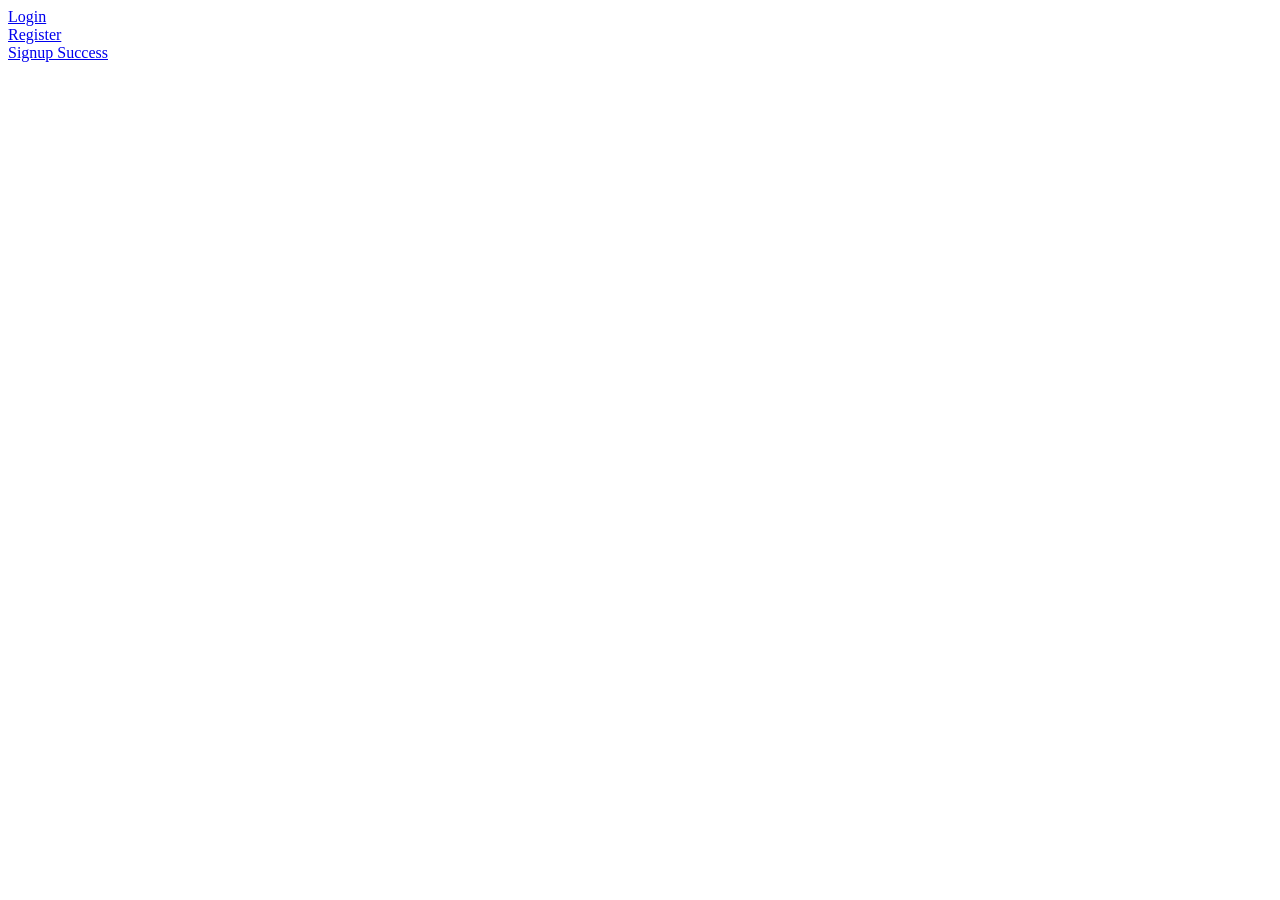
==== Frontend/index.html @ e2a54e03 "Backend Deployed" ====
<!DOCTYPE html>
<html lang="en">
  <head>
    <meta charset="UTF-8" />
    <meta name="viewport" content="width=device-width, initial-scale=1.0" />
    <title>Index</title>
  </head>
  <body>
    <a href="./login/index.html">Login</a><br />
    <a href="./register/register.html">Register</a><br />
    <a href="./register/continue.html">Signup Success</a>
  </body>
</html>
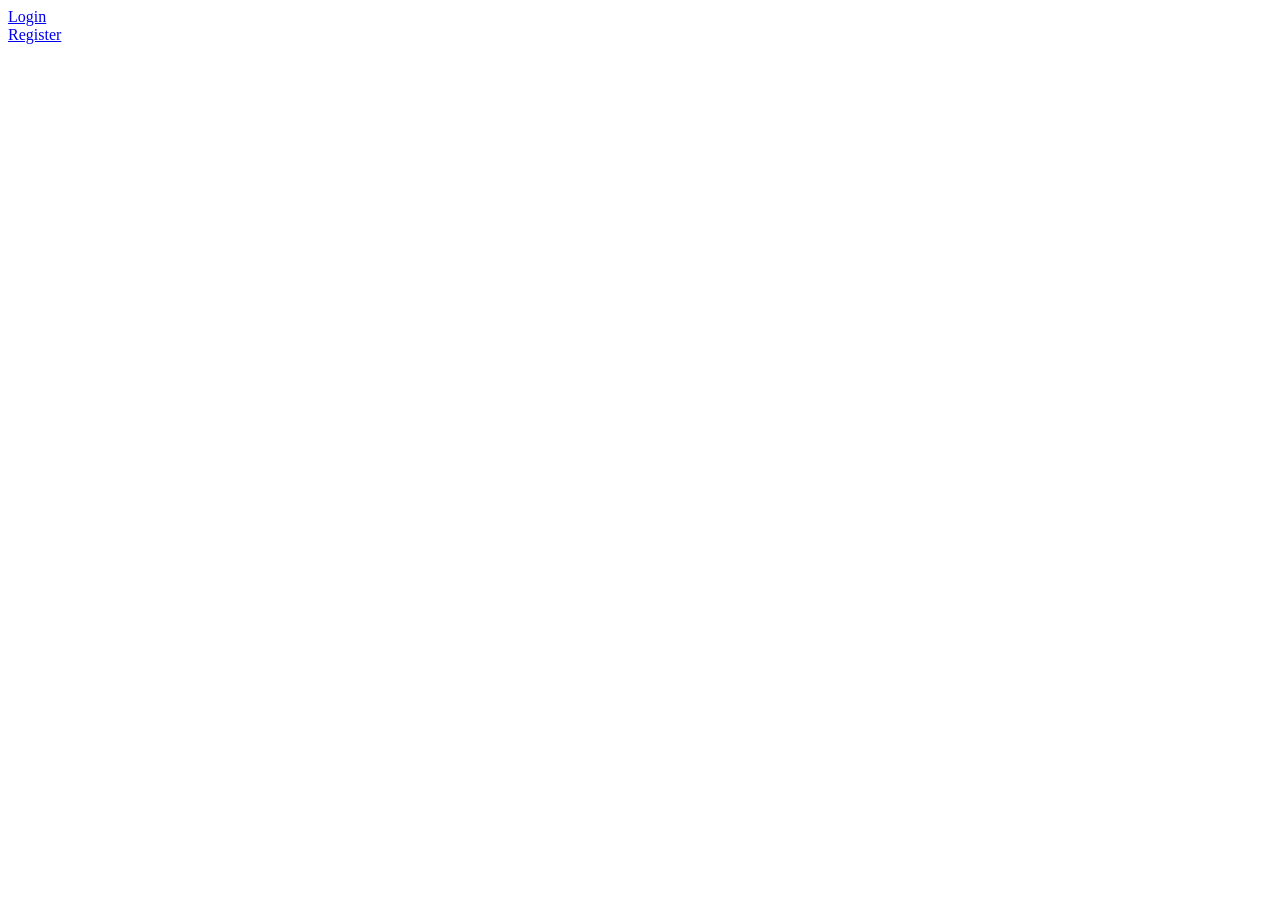
==== commit 26c149ae: "index.html modified" ====
--- a/Frontend/index.html
+++ b/Frontend/index.html
@@ -8,6 +8,5 @@
   <body>
     <a href="./login/index.html">Login</a><br />
     <a href="./register/register.html">Register</a><br />
-    <a href="./register/continue.html">Signup Success</a>
   </body>
 </html>
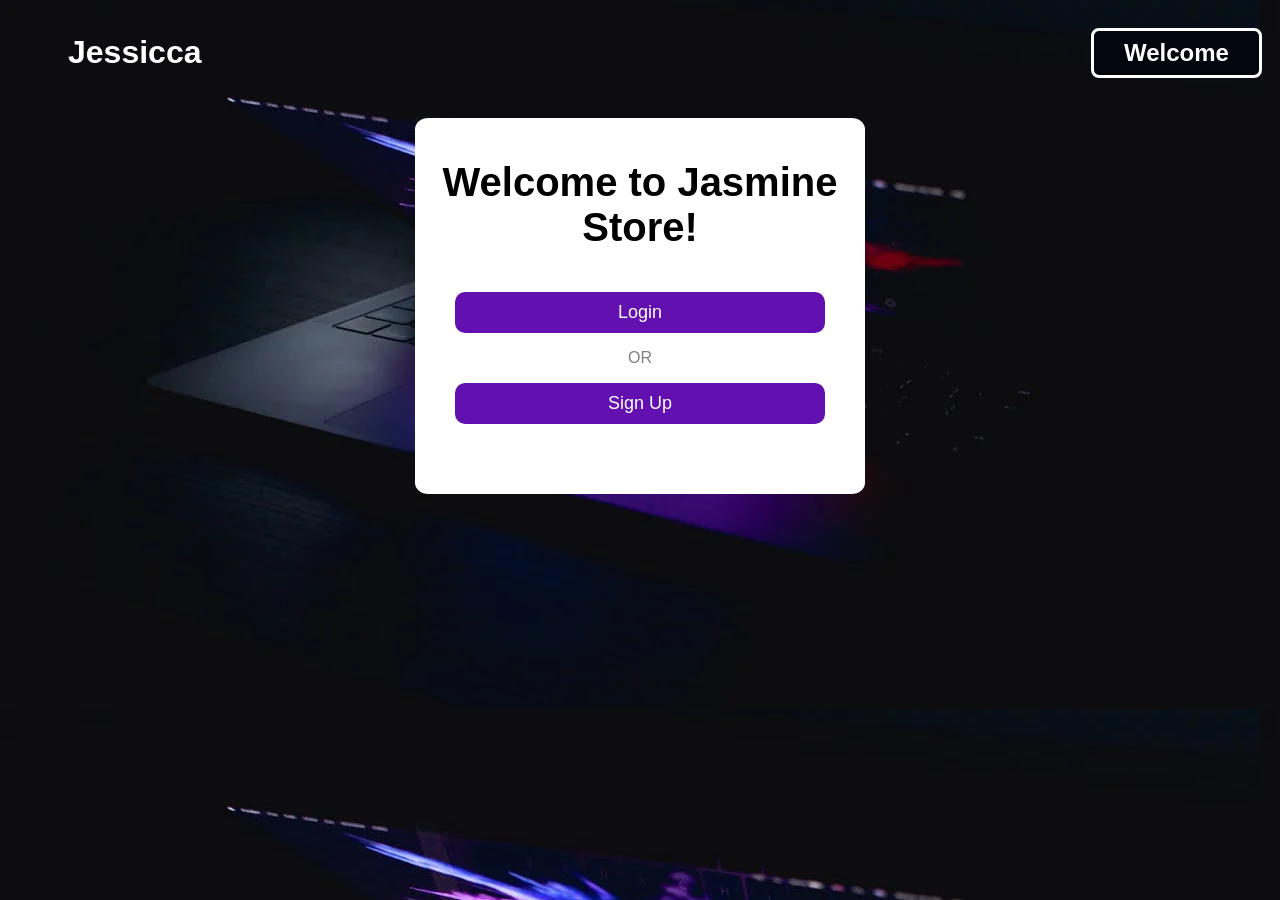
==== commit 159d346e: "Welcome Page Modified" ====
--- a/Frontend/index.html
+++ b/Frontend/index.html
@@ -3,10 +3,152 @@
   <head>
     <meta charset="UTF-8" />
     <meta name="viewport" content="width=device-width, initial-scale=1.0" />
-    <title>Index</title>
+    <title>Signup Success</title>
+    <!-- Boxicon Icons -->
+    <link
+      href="https://unpkg.com/boxicons@2.1.4/css/boxicons.min.css"
+      rel="stylesheet"
+    />
+    <link
+      href="https://unpkg.com/boxicons@2.1.4/css/boxicons.min.css"
+      rel="stylesheet"
+    />
+    <style>
+      @import url("https://fonts.googleapis.com/css2?family=Poppins:ital,wght@0,100;0,200;0,300;0,400;0,500;0,600;0,700;0,800;0,900;1,100;1,200;1,300;1,400;1,500;1,600;1,700;1,800;1,900&display=swap");
+
+      * {
+        font-family: "Poppins", sans-serif;
+      }
+
+      body {
+        background-image: url("wallpaper.webp");
+      }
+
+      .header {
+        display: flex;
+        /* height: 80px; */
+        width: 100%;
+        box-sizing: border-box;
+        color: white;
+        padding: 10px 10px;
+      }
+
+      .left,
+      .right {
+        width: 50%;
+        box-sizing: border-box;
+        display: flex;
+        align-items: flex-start;
+      }
+      .left {
+        justify-content: flex-start;
+      }
+      .right {
+        justify-content: flex-end;
+      }
+
+      .left h1 {
+        text-align: center;
+        /* padding: 20px; */
+        margin: 16px 50px;
+      }
+
+      /* NAVIGATOR BUTTON */
+      .right button {
+        background-color: #05050e;
+        text-decoration: none;
+        text-align: center;
+        font-weight: bold;
+        font-size: 24px;
+        border: 3px solid white;
+        border-radius: 8px;
+        margin: 10px 0px;
+        height: 50px;
+        width: 171px;
+        color: white;
+        cursor: pointer;
+      }
+
+      .container {
+        /* height: 700px; */
+        padding: 20px;
+      }
+
+      .parentdiv {
+        background-color: white;
+        /* height: 520px; */
+        width: 450px;
+        margin: auto;
+        border-radius: 3%;
+      }
+      .div1 {
+        display: flex;
+        justify-content: space-between;
+        /* align-items: center; */
+        margin: 0px;
+        padding: 15px;
+      }
+
+      .div1 h1 {
+        font-size: 40px;
+        text-align: center;
+      }
+
+      .div2 p {
+        color: grey;
+        text-align: center;
+        padding: 0px 10px;
+      }
+      /* .div3 {
+        padding: 20px;
+      } */
+      .submit {
+        font-size: 18px;
+        background-color: rgb(98, 16, 175);
+        color: white;
+        text-align: center;
+        width: 370px;
+        padding: 10px;
+        border: none;
+        border-radius: 10px;
+        margin: 0px 40px;
+        cursor: pointer;
+      }
+    </style>
   </head>
+
   <body>
-    <a href="./login/index.html">Login</a><br />
-    <a href="./register/register.html">Register</a><br />
+    <div class="header">
+      <div class="left">
+        <h1>Jessicca</h1>
+      </div>
+      <div class="right">
+        <a href="../login/index.html">
+          <button>Welcome</button>
+        </a>
+      </div>
+    </div>
+    <div class="container">
+      <div class="parentdiv">
+        <div class="div1">
+          <h1>Welcome to Jasmine Store!</h1>
+        </div>
+        <div class="div3">
+          <!-- <a href="../login/index.html" class="submit">Continue</a> -->
+          <a href="./login/index.html"><button class="submit">Login</button></a>
+        </div>
+        <div class="div2">
+          <p>OR</p>
+        </div>
+        <div class="div3">
+          <!-- <a href="../login/index.html" class="submit">Continue</a> -->
+          <a href="./register/register.html"
+            ><button class="submit" style="margin-bottom: 70px">
+              Sign Up
+            </button></a
+          >
+        </div>
+      </div>
+    </div>
   </body>
 </html>
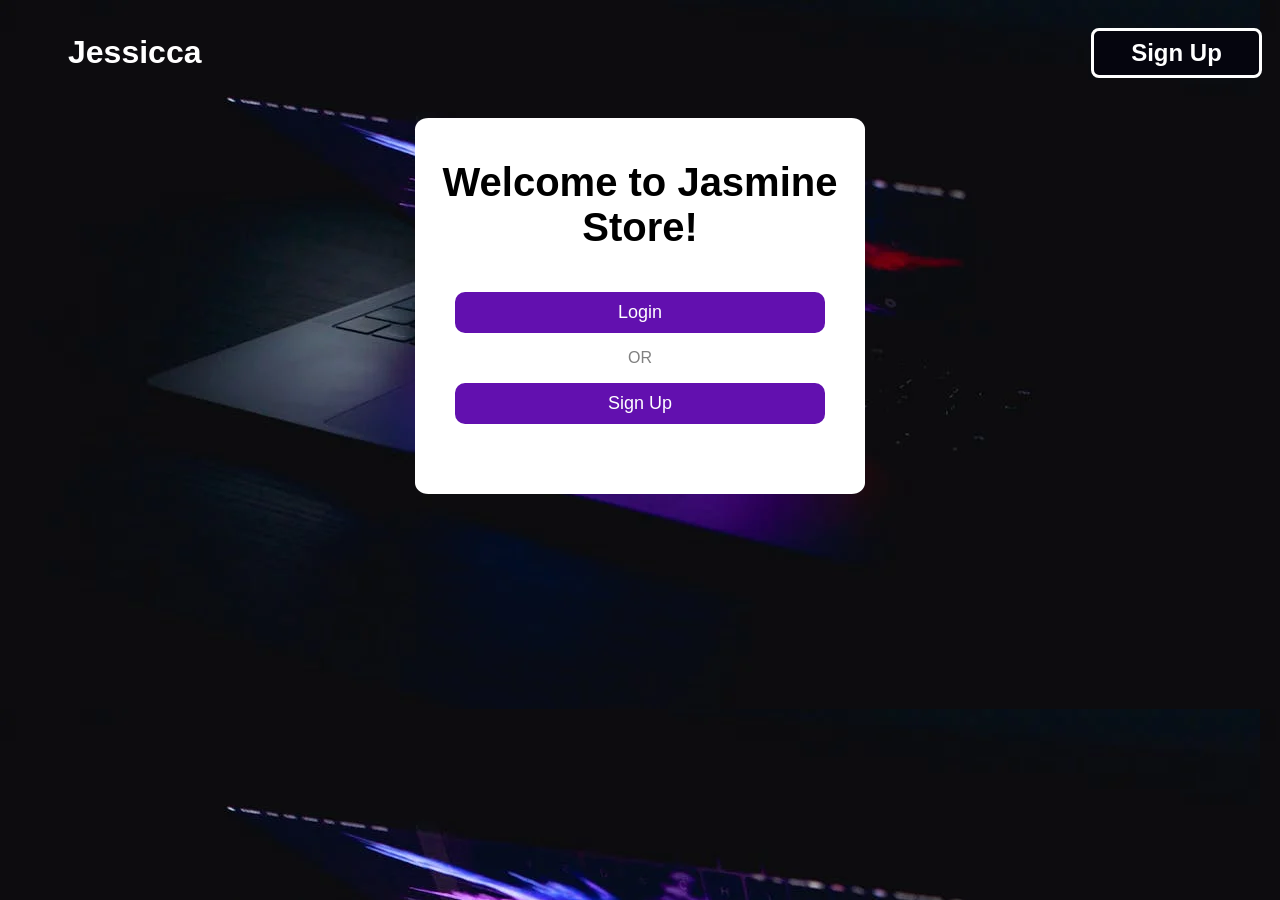
==== commit 71849e81: "Welcome Modified Again" ====
--- a/Frontend/index.html
+++ b/Frontend/index.html
@@ -3,7 +3,7 @@
   <head>
     <meta charset="UTF-8" />
     <meta name="viewport" content="width=device-width, initial-scale=1.0" />
-    <title>Signup Success</title>
+    <title>Welcome to JS</title>
     <!-- Boxicon Icons -->
     <link
       href="https://unpkg.com/boxicons@2.1.4/css/boxicons.min.css"
@@ -123,8 +123,8 @@
         <h1>Jessicca</h1>
       </div>
       <div class="right">
-        <a href="../login/index.html">
-          <button>Welcome</button>
+        <a href="./register/register.html">
+          <button>Sign Up</button>
         </a>
       </div>
     </div>
